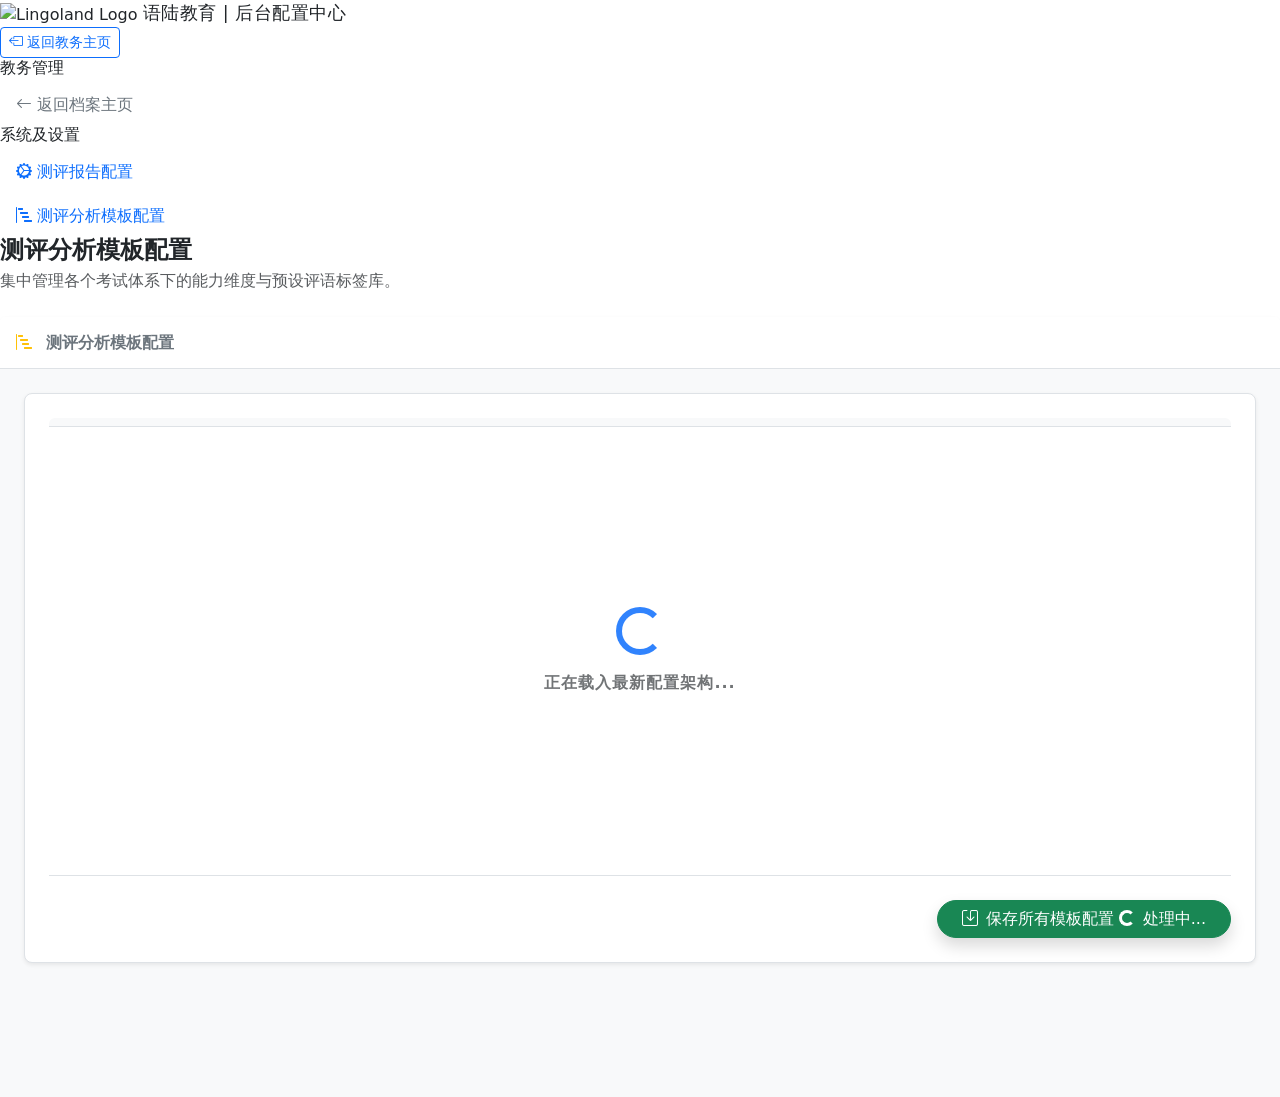
==== src/main/resources/templates/admin-analysis-templates.html @ d4a81ae8 "feat: complete V2 refactoring, modularize DocxGeneratorService, add DTOs" ====
<!DOCTYPE html>
<html xmlns:th="http://www.thymeleaf.org">
<head>
    <meta charset="UTF-8">
    <meta name="viewport" content="width=device-width, initial-scale=1.0">
    <title>系统配置 - 测评分析模板配置</title>
    <!-- Bootstrap CSS & Icons -->
    <link href="https://cdn.jsdelivr.net/npm/bootstrap@5.3.3/dist/css/bootstrap.min.css" rel="stylesheet">
    <link rel="stylesheet" href="https://cdn.jsdelivr.net/npm/bootstrap-icons@1.11.3/font/bootstrap-icons.min.css">
    <!-- Google Fonts: Inter -->
    <link href="https://fonts.googleapis.com/css2?family=Inter:wght@400;500;600;700&display=swap" rel="stylesheet">
    <!-- Custom Styles -->
    <link href="/css/style.css" rel="stylesheet">
    <style>
        .type-list-item.active { background-color: #e9ecef; border-left: 4px solid var(--primary); }
        .type-list-item:hover { background-color: #f8f9fa; cursor: pointer; }
        .field-card { border-left: 4px solid var(--purple); margin-bottom: 10px; }
        .field-card-header { display: flex; justify-content: space-between; align-items: center; }
        .matrix-textarea { font-family: monospace; font-size: 0.85rem; white-space: pre; overflow-x: auto; }
    </style>
</head>
<body>
    <div class="app-container">
        <!-- Header -->
        <header class="app-header">
            <div class="logo">
                <img src="/images/lingoland_logo.jpg" alt="Lingoland Logo">
                <span style="font-size: 1.1rem; letter-spacing: 0.5px;">语陆教育 | 后台配置中心</span>
            </div>
            <div class="header-actions">
                <a href="/" class="btn btn-outline-primary btn-sm"><i class="bi bi-box-arrow-left"></i> 返回教务主页</a>
            </div>
        </header>

        <div class="app-body">
            <!-- Sidebar -->
            <aside class="app-sidebar">
                <div class="sidebar-section">
                    <h6 class="sidebar-heading">教务管理</h6>
                    <ul class="nav flex-column sidebar-nav">
                        <li class="nav-item">
                            <a class="nav-link text-secondary" href="/"><i class="bi bi-arrow-left"></i> 返回档案主页</a>
                        </li>
                    </ul>
                </div>
                
                <div class="sidebar-section border-0">
                    <h6 class="sidebar-heading">系统及设置</h6>
                    <ul class="nav flex-column sidebar-nav">
                        <li class="nav-item">
                            <a class="nav-link" href="/admin/templates">
                                <i class="bi bi-gear-wide-connected"></i> 测评报告配置
                            </a>
                        </li>
                        <li class="nav-item mt-1">
                            <a class="nav-link active" href="/admin/analysis-templates">
                                <i class="bi bi-bar-chart-steps"></i> 测评分析模板配置
                            </a>
                        </li>
                    </ul>
                </div>
            </aside>

            <!-- Main Content -->
            <main class="app-main">
                <div class="main-header mb-4">
                     <h4 class="fw-bold mb-1">测评分析模板配置</h4>
                     <p class="text-muted">集中管理各个考试体系下的能力维度与预设评语标签库。</p>
                </div>

                                <div class="row" style="height: calc(100vh - 120px);">
                    <!-- Right: Content Panels -->
                    <div class="col-12 h-100">
                        <div class="card shadow-sm border-0 h-100 d-flex flex-column">
                            <div class="card-header bg-white d-flex justify-content-between align-items-center py-3 border-bottom">
                                <h6 class="mb-0 fw-bold text-secondary" id="currentConfigTitle"><i class="bi bi-bar-chart-steps text-warning me-2"></i> 测评分析模板配置</h6>
                            </div>
                            <div class="card-body bg-light flex-grow-1 overflow-auto p-4" id="mainContentContainer">
                                
                                <div class="text-center py-5 text-muted d-none flex-column align-items-center justify-content-center h-100" id="fieldEmptyState">
                                    <div class="p-4 rounded-circle bg-white shadow-sm mb-3">
                                        <i class="bi bi-hand-index fs-1 text-secondary"></i>
                                    </div>
                                    <h5 class="fw-bold text-dark mt-2">未选择任何配置</h5>
                                    <p class="text-muted mt-2">请在左侧点击选择需要查看或更改的配置项目。</p>
                                </div>

                                <!-- Panel: Analysis Config via Alpine.js -->
                                <div id="panel-analysis" class="config-panel d-block" x-data="analysisConfigManager()" x-init="initData()">
                                    <div class="bg-white p-4 rounded-3 shadow-sm border mb-4">
                                        <!-- Tab Headers -->
                                        <ul class="nav nav-tabs mb-4 px-2 pt-2 bg-light rounded-top" role="tablist">
                                            <template x-for="tab in tabs" :key="tab.id">
                                                <li class="nav-item" role="presentation">
                                                    <button class="nav-link fw-bold" 
                                                            :class="activeTab === tab.id ? 'active text-primary' : 'text-secondary'"
                                                            @click="activeTab = tab.id" 
                                                            type="button" role="tab">
                                                        <i class="bi me-1" :class="tab.icon"></i><span x-text="tab.name"></span>
                                                    </button>
                                                </li>
                                            </template>
                                        </ul>

                                        <!-- Tab Contents -->
                                        <div class="tab-content px-2" style="min-height: 400px; position: relative;">
                                            
                                            <!-- Loading overlay -->
                                            <div x-show="loading" class="position-absolute top-0 start-0 w-100 h-100 bg-white z-3" style="opacity: 0.85; border-radius: 8px;">
                                                <div class="d-flex flex-column justify-content-center align-items-center h-100">
                                                    <div class="spinner-border text-primary fs-4" role="status" style="width: 3rem; height: 3rem;"></div>
                                                    <span class="mt-3 fw-bold text-muted" style="letter-spacing: 1px;">正在载入最新配置架构...</span>
                                                </div>
                                            </div>

                                            <template x-for="tab in tabs" :key="tab.id">
                                                <div x-show="activeTab === tab.id" style="display: none;" x-transition.opacity.duration.300ms>
                                                    
                                                    <div class="alert alert-info py-2 small mb-3 border-0 bg-opacity-10 bg-info pb-2"><i class="bi bi-ui-checks-grid me-1 text-info fs-6"></i>配置【<span x-text="tab.name"></span>】的卷面分析维度。</div>
                                                    
                                                    <div class="mb-4">
                                                        <template x-for="(item, index) in configs[tab.id].analysis" :key="index">
                                                            <div class="card bg-white shadow-sm border mb-3 border-top-0 border-start-0 border-end-0 border-bottom border-secondary border-opacity-25 rounded-0 pb-2">
                                                                <div class="card-body py-1 px-1 position-relative">
                                                                    <button class="btn btn-sm btn-link text-danger position-absolute top-0 end-0 p-0" @click="removeAnalysisRow(tab.id, index)" title="删除此维度">
                                                                        <i class="bi bi-trash fs-5"></i>
                                                                    </button>
                                                                    <div class="row g-3 pe-4">
                                                                        <div class="col-md-3">
                                                                            <label class="form-label small fw-bold text-muted mb-1">维度名称</label>
                                                                            <input type="text" class="form-control form-control-sm bg-light" x-model="item.dimension" placeholder="如: 时间分配">
                                                                        </div>
                                                                        <div class="col-md-4">
                                                                            <label class="form-label small fw-bold text-success mb-1">✅ 达标评语</label>
                                                                            <textarea class="form-control form-control-sm" rows="2" x-model="item.positive" placeholder="预设达标评语..."></textarea>
                                                                        </div>
                                                                        <div class="col-md-5">
                                                                            <label class="form-label small fw-bold text-danger mb-1">❗ 未达标评语</label>
                                                                            <textarea class="form-control form-control-sm" rows="2" x-model="item.negative" placeholder="预设未达标评语..."></textarea>
                                                                        </div>
                                                                    </div>
                                                                </div>
                                                            </div>
                                                        </template>
                                                        <div class="mt-3">
                                                            <button class="btn btn-sm btn-outline-primary rounded-pill px-3" @click="addAnalysisRow(tab.id)">
                                                                <i class="bi bi-plus me-1"></i>添加新考评维度
                                                            </button>
                                                        </div>
                                                    </div>

                                                    <hr class="text-muted opacity-25 my-4">

                                                    <div class="alert alert-secondary py-2 small mb-3 border-0 bg-opacity-10 bg-secondary pb-2"><i class="bi bi-tags me-1 text-secondary fs-6"></i>配置【<span x-text="tab.name"></span>】的成因分析标签库。</div>
                                                    
                                                    <div class="row g-2 mb-3">
                                                        <template x-for="(c, index) in configs[tab.id].cause" :key="index">
                                                            <div class="col-md-6 col-lg-4">
                                                                <div class="input-group input-group-sm shadow-sm rounded-pill overflow-hidden">
                                                                    <span class="input-group-text bg-white text-muted border-end-0"><i class="bi bi-tag"></i></span>
                                                                    <input type="text" class="form-control border-start-0 ps-0" x-model="c.val" placeholder="填写成因标签句式...">
                                                                    <button class="btn btn-outline-danger border-start-0" @click="removeCauseRow(tab.id, index)"><i class="bi bi-x fs-5"></i></button>
                                                                </div>
                                                            </div>
                                                        </template>
                                                    </div>
                                                    <div class="mt-2 text-start">
                                                        <button class="btn btn-sm btn-outline-secondary rounded-pill px-3" @click="addCauseRow(tab.id)">
                                                            <i class="bi bi-plus me-1"></i>扩展成因标签
                                                        </button>
                                                    </div>
                                                    
                                                </div>
                                            </template>
                                        </div>

                                        <div class="text-end border-top pt-4 mt-4">
                                            <button class="btn btn-success px-4 shadow rounded-pill" @click="saveAll()" :disabled="saving">
                                                <span x-show="!saving"><i class="bi bi-save me-2"></i>保存所有模板配置</span>
                                                <span x-show="saving"><i class="spinner-border spinner-border-sm me-2"></i>处理中...</span>
                                            </button>
                                        </div>
                                    </div>
                                </div>

                                </div>
                            </div>
                        </div>
                    </div>
                </div>
            </main>
        </div>
    </div>    
    <script src="https://cdn.jsdelivr.net/npm/bootstrap@5.3.3/dist/js/bootstrap.bundle.min.js"></script>
    <script src="https://cdn.jsdelivr.net/npm/alpinejs@3.13.3/dist/cdn.min.js" defer></script>
    <script>
        // Alpine.js component definition
        function analysisConfigManager() {
            return {
                activeTab: 'reading',
                loading: true,
                saving: false,
                tabs: [
                    { id: 'reading', name: '阅读理解', icon: 'bi-book', key: 'READING' },
                    { id: 'listening', name: '听力理解', icon: 'bi-earbuds', key: 'LISTENING' },
                    { id: 'speaking', name: '口语表达', icon: 'bi-mic', key: 'SPEAKING' },
                    { id: 'writing', name: '写作表达', icon: 'bi-pencil-square', key: 'WRITING' },
                    { id: 'language_use', name: '语言运用', icon: 'bi-translate', key: 'LANGUAGE_USE' },
                    { id: 'learning_literacy', name: '学习素养', icon: 'bi-lightning-charge', key: 'LEARNING_LITERACY' }
                ],
                configs: {
                    reading: { analysis: [], cause: [] },
                    listening: { analysis: [], cause: [] },
                    speaking: { analysis: [], cause: [] },
                    writing: { analysis: [], cause: [] },
                    language_use: { analysis: [], cause: [] },
                    learning_literacy: { analysis: [], cause: [] }
                },
                
                async initData() {
                    this.loading = true;
                    // Run requests concurrently
                    const allTypes = this.tabs.map(tab => tab.key);
                    for (const tab of this.tabs) {
                        try {
                            const [aRes, cRes] = await Promise.all([
                                fetch(`/admin/api/config/GLOBAL_ANALYSIS_CONFIG_${tab.key}`).then(r => r.json()).then(_j => _j.code === 200 ? _j.data : (_j.data !== undefined ? _j.data : _j)),
                                fetch(`/admin/api/config/GLOBAL_CAUSE_ANALYSIS_${tab.key}`).then(r => r.json()).then(_j => _j.code === 200 ? _j.data : (_j.data !== undefined ? _j.data : _j))
                            ]);
                            this.configs[tab.id].analysis = this.parseJsonAsArray(aRes.value);
                            
                            // For primitive arrays, map to objects so Alpine x-model works
                            const causeArr = this.parseJsonAsArray(cRes.value);
                            this.configs[tab.id].cause = causeArr.map(s => ({val: typeof s === 'string' ? s : ''}));
                            
                        } catch(e) {
                            console.error('Failed fetching data for', tab.key, e);
                        }
                    }
                    this.loading = false;
                },

                parseJsonAsArray(val) {
                    if (!val) return [];
                    try { 
                        const parsed = JSON.parse(val); 
                        return Array.isArray(parsed) ? parsed : [];
                    } catch(e) { return []; }
                },

                addAnalysisRow(type) {
                    this.configs[type].analysis.push({ dimension: '', positive: '', negative: '' });
                },
                removeAnalysisRow(type, index) {
                    this.configs[type].analysis.splice(index, 1);
                },
                addCauseRow(type) {
                    this.configs[type].cause.push({val: ''});
                },
                removeCauseRow(type, index) {
                    this.configs[type].cause.splice(index, 1);
                },

                async saveAll() {
                    this.saving = true;
                    const promises = [];
                    for (const tab of this.tabs) {
                        try {
                            // Serialize state back to pure JSON strings. Filter empty/blank dimensions.
                            const cleanAnalysis = this.configs[tab.id].analysis.filter(a => a.dimension.trim() !== '');
                            const cleanCause = this.configs[tab.id].cause.map(c => c.val.trim()).filter(v => v !== '');
                            
                            promises.push(fetch(`/admin/api/config/GLOBAL_ANALYSIS_CONFIG_${tab.key}`, {
                                method: 'PUT', headers: {'Content-Type': 'application/json'},
                                body: JSON.stringify({configValue: JSON.stringify(cleanAnalysis)})
                            }));
                            promises.push(fetch(`/admin/api/config/GLOBAL_CAUSE_ANALYSIS_${tab.key}`, {
                                method: 'PUT', headers: {'Content-Type': 'application/json'},
                                body: JSON.stringify({configValue: JSON.stringify(cleanCause)})
                            }));
                        } catch(e) {
                            console.error('Error stringifying state', tab.id, e);
                        }
                    }
                    
                    try {
                        const results = await Promise.all(promises);
                        if (results.every(r => r.ok)) alert('✅ 模板配置保存成功！所有的改动已转化为规范JSON并存入系统，前端测评工作台将即刻生效。');
                        else alert('❌ 保存部分失败，请重试！');
                    } catch(e) {
                        console.error('网络异常:', e);
                        alert('保存遇到网络异常');
                    }
                    this.saving = false;
                }
            }
        }
    </script>
</body>
</html>
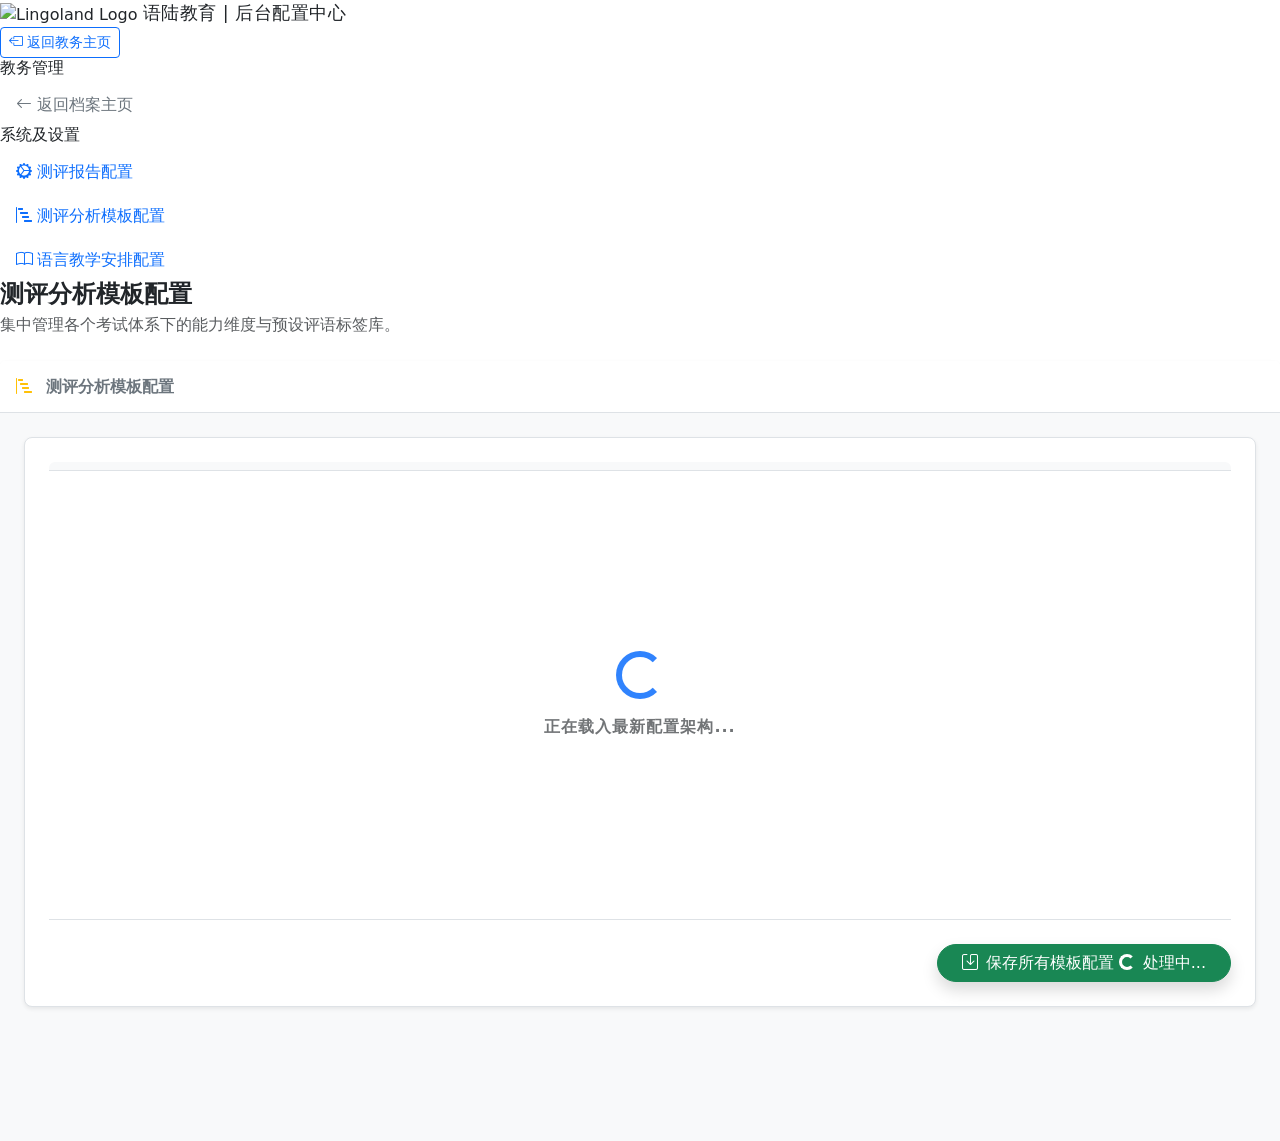
==== commit aef2ecb5: "fix(TeachingPlan): add default constructor to entity for hibernate and implement textbook filtering " ====
--- a/src/main/resources/templates/admin-analysis-templates.html
+++ b/src/main/resources/templates/admin-analysis-templates.html
@@ -55,6 +55,11 @@
                         <li class="nav-item mt-1">
                             <a class="nav-link active" href="/admin/analysis-templates">
                                 <i class="bi bi-bar-chart-steps"></i> 测评分析模板配置
+                            </a>
+                        </li>
+                        <li class="nav-item mt-1">
+                            <a class="nav-link" href="/admin/teaching-plan">
+                                <i class="bi bi-book"></i> 语言教学安排配置
                             </a>
                         </li>
                     </ul>
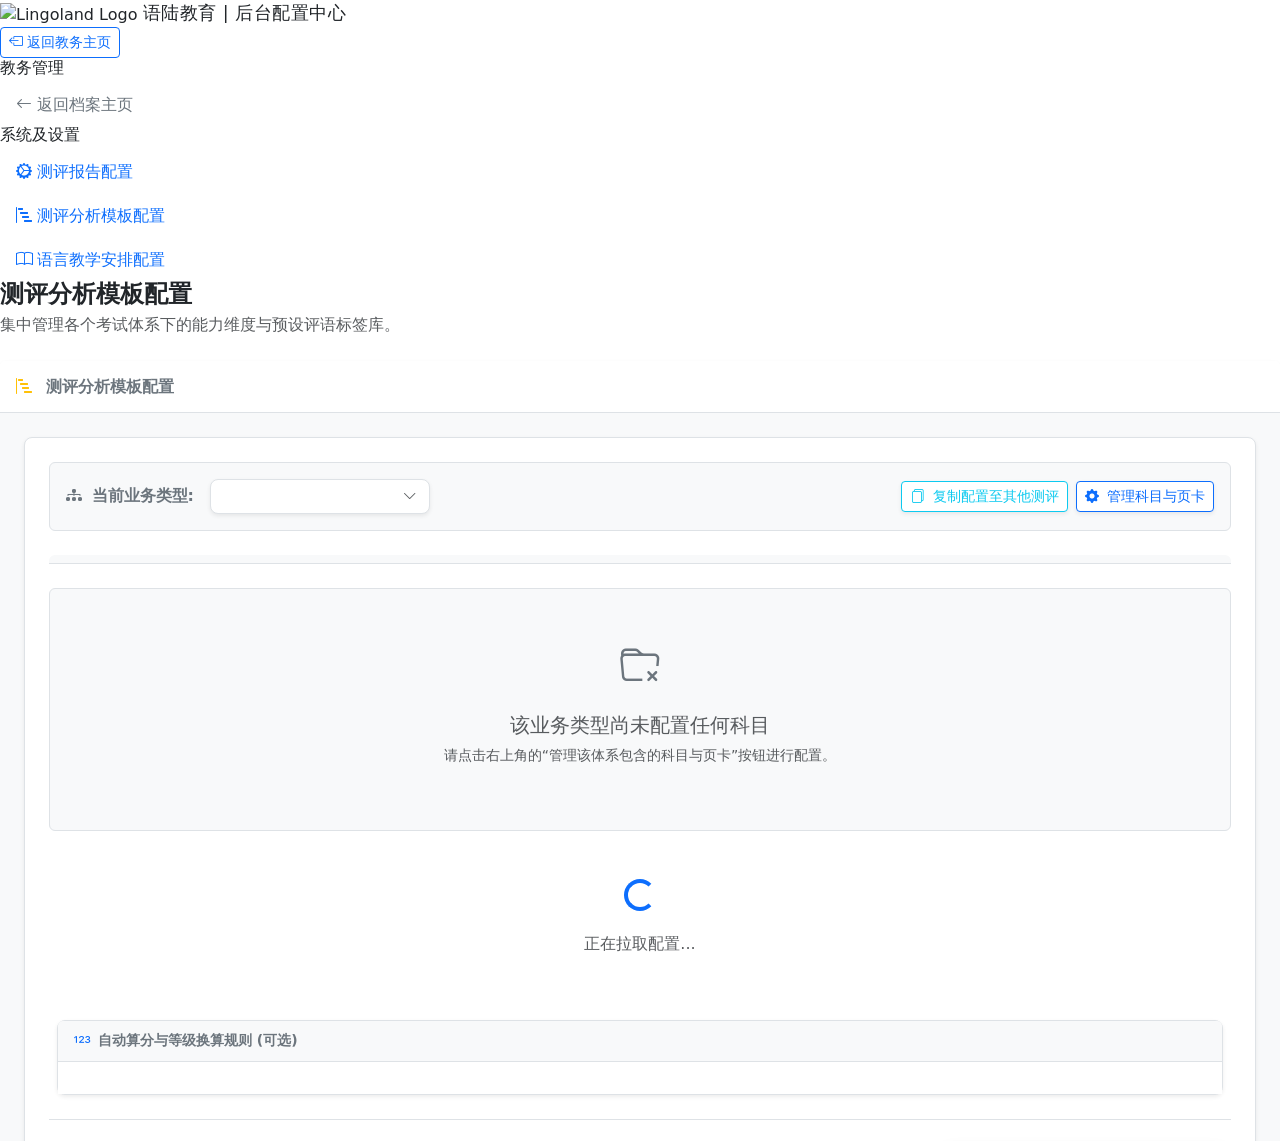
==== commit 59ee6c23: "feat(config): auto-generate system ID and hide from UI; refactor(docx): omit unscored subjects; test" ====
--- a/src/main/resources/templates/admin-analysis-templates.html
+++ b/src/main/resources/templates/admin-analysis-templates.html
@@ -9,10 +9,12 @@
     <link rel="stylesheet" href="https://cdn.jsdelivr.net/npm/bootstrap-icons@1.11.3/font/bootstrap-icons.min.css">
     <!-- Google Fonts: Inter -->
     <link href="https://fonts.googleapis.com/css2?family=Inter:wght@400;500;600;700&display=swap" rel="stylesheet">
+    <!-- SweetAlert2 -->
+    <script src="https://cdn.jsdelivr.net/npm/sweetalert2@11"></script>
     <!-- Custom Styles -->
     <link href="/css/style.css" rel="stylesheet">
     <style>
-        .type-list-item.active { background-color: #e9ecef; border-left: 4px solid var(--primary); }
+        .type-list-item.active { background-color: #e9ecef; border-left: 4px solid var(--primary); color: var(--bs-body-color) !important; }
         .type-list-item:hover { background-color: #f8f9fa; cursor: pointer; }
         .field-card { border-left: 4px solid var(--purple); margin-bottom: 10px; }
         .field-card-header { display: flex; justify-content: space-between; align-items: center; }
@@ -93,8 +95,42 @@
                                 <!-- Panel: Analysis Config via Alpine.js -->
                                 <div id="panel-analysis" class="config-panel d-block" x-data="analysisConfigManager()" x-init="initData()">
                                     <div class="bg-white p-4 rounded-3 shadow-sm border mb-4">
+                                        <!-- Assessment Type Selector Header -->
+                                        <div class="d-flex align-items-center mb-4 bg-light p-3 rounded border">
+                                            <label class="fw-bold me-3 text-secondary"><i class="bi bi-diagram-3-fill me-1"></i> 当前业务类型:</label>
+                                            <div class="position-relative" @click.away="dropdownOpen = false">
+                                                <button type="button" @click="dropdownOpen = !dropdownOpen" class="btn btn-white bg-white border shadow-sm fw-bold d-flex align-items-center justify-content-between text-dark" style="min-width: 220px; border-radius: 8px;">
+                                                    <span x-text="activeAssessmentType ? assessmentTypes.find(t => t.id === activeAssessmentType)?.name : '请选择业务类型...'"></span>
+                                                    <i class="bi bi-chevron-down ms-3 text-muted small"></i>
+                                                </button>
+                                                <ul class="dropdown-menu shadow w-100 mt-1 border-0" 
+                                                    :class="{'d-block': dropdownOpen}"
+                                                    style="position: absolute; z-index: 1000; border-radius: 8px; overflow: hidden;" 
+                                                    x-show="dropdownOpen" x-transition.opacity.duration.200ms>
+                                                    <template x-for="type in assessmentTypes" :key="type.id">
+                                                        <li>
+                                                            <a class="dropdown-item py-2 px-3 fw-medium d-flex align-items-center" href="javascript:void(0)" 
+                                                               @click="activeAssessmentType = type.id; dropdownOpen = false; switchAssessmentType();"
+                                                               :class="{'bg-primary bg-opacity-10 text-primary': activeAssessmentType === type.id}">
+                                                                <i class="bi bi-check2 me-2" :style="{ visibility: activeAssessmentType === type.id ? 'visible' : 'hidden' }"></i>
+                                                                <span x-text="type.name"></span>
+                                                            </a>
+                                                        </li>
+                                                    </template>
+                                                </ul>
+                                            </div>
+                                            <div class="ms-auto d-flex gap-2">
+                                                <button class="btn btn-sm btn-outline-info bg-white shadow-sm" @click="openCopyModal()" x-show="activeAssessmentType && tabs.length > 0">
+                                                    <i class="bi bi-files me-1"></i> 复制配置至其他测评
+                                                </button>
+                                                <button class="btn btn-sm btn-outline-primary bg-white shadow-sm" @click="openSubjectManager()" x-show="activeAssessmentType">
+                                                    <i class="bi bi-gear-fill me-1"></i> 管理科目与页卡
+                                                </button>
+                                            </div>
+                                        </div>
+
                                         <!-- Tab Headers -->
-                                        <ul class="nav nav-tabs mb-4 px-2 pt-2 bg-light rounded-top" role="tablist">
+                                        <ul class="nav nav-tabs mb-4 px-2 pt-2 bg-light rounded-top" role="tablist" x-show="tabs.length > 0">
                                             <template x-for="tab in tabs" :key="tab.id">
                                                 <li class="nav-item" role="presentation">
                                                     <button class="nav-link fw-bold" 
@@ -106,15 +142,77 @@
                                                 </li>
                                             </template>
                                         </ul>
+                                        
+                                        <!-- Empty State for Tabs -->
+                                        <div x-show="tabs.length === 0 && !loading" class="text-center p-5 text-muted border rounded bg-light">
+                                            <i class="bi bi-folder-x fs-1 text-secondary mb-3 d-block"></i>
+                                            <h5>该业务类型尚未配置任何科目</h5>
+                                            <p class="small">请点击右上角的“管理该体系包含的科目与页卡”按钮进行配置。</p>
+                                        </div>
+
+                                        <!-- Loading Spinner -->
+                                        <div x-show="loading" class="text-center p-5 text-muted">
+                                            <div class="spinner-border text-primary mb-3" role="status"></div>
+                                            <p>正在拉取配置...</p>
+                                        </div>
 
                                         <!-- Tab Contents -->
-                                        <div class="tab-content px-2" style="min-height: 400px; position: relative;">
-                                            
-                                            <!-- Loading overlay -->
-                                            <div x-show="loading" class="position-absolute top-0 start-0 w-100 h-100 bg-white z-3" style="opacity: 0.85; border-radius: 8px;">
-                                                <div class="d-flex flex-column justify-content-center align-items-center h-100">
-                                                    <div class="spinner-border text-primary fs-4" role="status" style="width: 3rem; height: 3rem;"></div>
-                                                    <span class="mt-3 fw-bold text-muted" style="letter-spacing: 1px;">正在载入最新配置架构...</span>
+                                        <div class="tab-content px-2" id="analysisTabContent" x-show="tabs.length > 0 && !loading" style="position: relative;">
+
+                                            <!-- Score Calculation Rule Configuration Box -->
+                                            <div class="card border mb-4 shadow-sm" style="border-radius: 0.5rem;" x-show="activeTab">
+                                                <div class="card-header bg-light py-2 border-bottom d-flex align-items-center">
+                                                    <i class="bi bi-123 me-2 text-primary"></i><span class="fw-bold small text-secondary">自动算分与等级换算规则 (可选)</span>
+                                                </div>
+                                                <div class="card-body p-3 bg-white">
+                                                    <template x-if="activeTab && configs[activeTab] && configs[activeTab].scoreRule">
+                                                        <div class="row g-3">
+                                                            <div class="col-md-5">
+                                                                <div class="input-group input-group-sm mb-2">
+                                                                    <span class="input-group-text bg-light text-secondary">结算模式</span>
+                                                                    <select class="form-select" x-model="configs[activeTab].scoreRule.calcType">
+                                                                        <option value="RATE">按正确率(%)换算等级</option>
+                                                                        <option value="SCORE">按纯卷面分数值换算等级</option>
+                                                                    </select>
+                                                                </div>
+                                                                <div class="input-group input-group-sm">
+                                                                    <span class="input-group-text bg-light text-secondary">默认满分/题数</span>
+                                                                    <input type="number" class="form-control" x-model.number="configs[activeTab].scoreRule.total" placeholder="选填，如30题">
+                                                                </div>
+                                                                <div class="mt-3 small text-muted">
+                                                                    <p class="mb-1"><i class="bi bi-info-circle me-1"></i>如果填写则在工作台默认代入。</p>
+                                                                    <p class="mb-0"><i class="bi bi-info-circle me-1"></i>按从小到大依次遍历触发条件。</p>
+                                                                </div>
+                                                            </div>
+                                                            <!-- Dynamic thresholds list -->
+                                                            <div class="col-md-7 border-start pl-4">
+                                                                <h6 class="fs-6 fw-bold mb-3 d-flex align-items-center">
+                                                                    梯度规则
+                                                                    <button class="btn btn-sm btn-outline-primary ms-auto" style="padding: 0.1rem 0.5rem;" @click="configs[activeTab].scoreRule.rules.push({max: 0, level: ''})">
+                                                                        <i class="bi bi-plus-lg"></i> 增添一档
+                                                                    </button>
+                                                                </h6>
+                                                                <div class="list-group">
+                                                                    <template x-for="(rule, idx) in configs[activeTab].scoreRule.rules" :key="idx">
+                                                                        <div class="list-group-item px-2 py-1 border-0 mb-1 rounded bg-light" style="display: flex; gap: 8px; align-items: center;">
+                                                                            <span class="text-muted small text-nowrap">若是 </span>
+                                                                            <div class="input-group input-group-sm" style="min-width: 140px; max-width: 180px;">
+                                                                                <span class="input-group-text">≤</span>
+                                                                                <input type="number" class="form-control px-2 text-center" x-model="rule.max" placeholder="分数/率">
+                                                                                <span class="input-group-text" x-text="configs[activeTab].scoreRule.calcType === 'RATE' ? '%' : '分'"></span>
+                                                                            </div>
+                                                                            <span class="text-muted small text-nowrap">➡️ 则为</span>
+                                                                            <input type="text" class="form-control form-control-sm" style="max-width: 180px;" x-model="rule.level" placeholder="结论等级">
+                                                                            <button class="btn btn-sm text-danger border-0 ms-auto" @click="configs[activeTab].scoreRule.rules.splice(idx, 1)"><i class="bi bi-trash"></i></button>
+                                                                        </div>
+                                                                    </template>
+                                                                    <template x-if="configs[activeTab].scoreRule.rules.length === 0">
+                                                                        <div class="text-center text-muted small py-2">无可配置项。若不配置，仍支持直接手动填原分</div>
+                                                                    </template>
+                                                                </div>
+                                                            </div>
+                                                        </div>
+                                                    </template>
                                                 </div>
                                             </div>
 
@@ -147,10 +245,14 @@
                                                                 </div>
                                                             </div>
                                                         </template>
-                                                        <div class="mt-3">
+                                                        <div class="mt-3 d-flex align-items-center gap-2">
                                                             <button class="btn btn-sm btn-outline-primary rounded-pill px-3" @click="addAnalysisRow(tab.id)">
                                                                 <i class="bi bi-plus me-1"></i>添加新考评维度
                                                             </button>
+                                                            <button class="btn btn-sm btn-outline-success rounded-pill px-3" @click="document.getElementById('fileInput_'+tab.id).click()">
+                                                                <i class="bi bi-file-earmark-excel me-1"></i>Excel 全量导入
+                                                            </button>
+                                                            <input type="file" :id="'fileInput_'+tab.id" class="d-none" accept=".xlsx, .xls" @change="uploadExcel($event, tab.id)">
                                                         </div>
                                                     </div>
 
@@ -193,6 +295,89 @@
                         </div>
                     </div>
                 </div>
+
+                <!-- Copy Configuration Modal -->
+                <div class="modal fade" id="copyManagerModal" tabindex="-1" aria-hidden="true" x-data>
+                    <div class="modal-dialog modal-dialog-centered">
+                        <div class="modal-content">
+                            <div class="modal-header border-0 pb-0">
+                                <h5 class="modal-title fw-bold">复制配置至其他测评类型</h5>
+                                <button type="button" class="btn-close" data-bs-dismiss="modal" aria-label="Close"></button>
+                            </div>
+                            <div class="modal-body">
+                                <div class="alert alert-info py-2 small border-0 bg-opacity-10 bg-info">
+                                    <i class="bi bi-info-circle-fill text-info me-1"></i>
+                                    这将会把当前 <strong x-text="document.querySelector('#panel-analysis')._x_dataStack[0].activeAssessmentType"></strong> 的全部科目、维度和成因分析标签，<strong>覆盖</strong>保存到下方选中的目标业务类型中。
+                                </div>
+                                <h6 class="fw-bold mb-3 fs-6">选择目标类型：</h6>
+                                <div class="row g-2">
+                                    <template x-for="type in document.querySelector('#panel-analysis')._x_dataStack[0].assessmentTypes.filter(t => t.id !== document.querySelector('#panel-analysis')._x_dataStack[0].activeAssessmentType)" :key="type.id">
+                                        <div class="col-6">
+                                            <div class="form-check border rounded px-3 py-2 ms-0 d-flex align-items-center"
+                                                 :class="document.querySelector('#panel-analysis')._x_dataStack[0].selectedCopyTargets.includes(type.id) ? 'border-info bg-info bg-opacity-10' : ''">
+                                                <input class="form-check-input ms-0 me-2" type="checkbox" :value="type.id" :id="'target_' + type.id"
+                                                    x-model="document.querySelector('#panel-analysis')._x_dataStack[0].selectedCopyTargets">
+                                                <label class="form-check-label flex-grow-1" :for="'target_' + type.id" style="cursor: pointer;" x-text="type.name"></label>
+                                            </div>
+                                        </div>
+                                    </template>
+                                </div>
+                            </div>
+                            <div class="modal-footer border-0 pt-0">
+                                <button type="button" class="btn btn-light" data-bs-dismiss="modal">取消</button>
+                                <button type="button" class="btn btn-info text-white shadow-sm" @click="document.querySelector('#panel-analysis')._x_dataStack[0].copyToSelectedTypes()" 
+                                        :disabled="document.querySelector('#panel-analysis')._x_dataStack[0].copying">
+                                    <span x-show="!document.querySelector('#panel-analysis')._x_dataStack[0].copying"><i class="bi bi-files me-1"></i> 确认覆盖</span>
+                                    <span x-show="document.querySelector('#panel-analysis')._x_dataStack[0].copying"><i class="spinner-border spinner-border-sm me-2"></i> 处理中...</span>
+                                </button>
+                            </div>
+                        </div>
+                    </div>
+                </div>
+
+
+                <!-- Subject Management Modal -->
+                <div class="modal fade" id="subjectManagerModal" tabindex="-1" aria-hidden="true" x-data>
+                    <div class="modal-dialog modal-dialog-centered">
+                        <div class="modal-content">
+                            <div class="modal-header border-0 pb-0">
+                                <h5 class="modal-title fw-bold">管理业务体系 [ <span class="text-primary" x-text="document.querySelector('#panel-analysis')._x_dataStack[0].activeAssessmentType"></span> ] 包含的科目</h5>
+                                <button type="button" class="btn-close" data-bs-dismiss="modal" aria-label="Close"></button>
+                            </div>
+                            <div class="modal-body">
+                                <div class="alert alert-warning py-2 mb-3 small border-0 bg-opacity-10 bg-warning">
+                                    <i class="bi bi-exclamation-triangle-fill text-warning me-1"></i>
+                                    增删科目仅影响当前所选体系。删除科目不会删除历史数据，但会使其无法在界面上配置。
+                                </div>
+                                <ul class="list-group list-group-flush mb-3 border rounded">
+                                    <template x-for="(st, index) in document.querySelector('#panel-analysis')._x_dataStack[0].editingTabs" :key="index">
+                                        <li class="list-group-item d-flex justify-content-between align-items-center">
+                                            <div>
+                                                <i class="bi text-primary me-2" :class="st.icon"></i>
+                                                <span class="fw-bold" x-text="st.name"></span>
+                                                <span class="badge bg-light text-secondary ms-2 font-monospace" x-text="st.key"></span>
+                                            </div>
+                                            <button class="btn btn-sm btn-outline-danger border-0" @click="document.querySelector('#panel-analysis')._x_dataStack[0].removeSubject(index)">
+                                                <i class="bi bi-trash"></i>
+                                            </button>
+                                        </li>
+                                    </template>
+                                    <template x-if="document.querySelector('#panel-analysis')._x_dataStack[0].editingTabs.length === 0">
+                                        <li class="list-group-item text-muted text-center py-3">无科目</li>
+                                    </template>
+                                </ul>
+                                <button class="btn btn-sm btn-outline-primary w-100 border-dashed" @click="document.querySelector('#panel-analysis')._x_dataStack[0].addSubject()">
+                                    <i class="bi bi-plus"></i> 开通新页面科目
+                                </button>
+                            </div>
+                            <div class="modal-footer border-0 pt-0">
+                                <button type="button" class="btn btn-light" data-bs-dismiss="modal">取消</button>
+                                <button type="button" class="btn btn-primary px-4" @click="document.querySelector('#panel-analysis')._x_dataStack[0].saveSubjects()">保存并刷新</button>
+                            </div>
+                        </div>
+                    </div>
+                </div>
+
             </main>
         </div>
     </div>    
@@ -202,47 +387,213 @@
         // Alpine.js component definition
         function analysisConfigManager() {
             return {
-                activeTab: 'reading',
+                assessmentTypes: [],
+                activeAssessmentType: '',
+                activeTab: '',
+                dropdownOpen: false,
                 loading: true,
                 saving: false,
-                tabs: [
-                    { id: 'reading', name: '阅读理解', icon: 'bi-book', key: 'READING' },
-                    { id: 'listening', name: '听力理解', icon: 'bi-earbuds', key: 'LISTENING' },
-                    { id: 'speaking', name: '口语表达', icon: 'bi-mic', key: 'SPEAKING' },
-                    { id: 'writing', name: '写作表达', icon: 'bi-pencil-square', key: 'WRITING' },
-                    { id: 'language_use', name: '语言运用', icon: 'bi-translate', key: 'LANGUAGE_USE' },
-                    { id: 'learning_literacy', name: '学习素养', icon: 'bi-lightning-charge', key: 'LEARNING_LITERACY' }
-                ],
-                configs: {
-                    reading: { analysis: [], cause: [] },
-                    listening: { analysis: [], cause: [] },
-                    speaking: { analysis: [], cause: [] },
-                    writing: { analysis: [], cause: [] },
-                    language_use: { analysis: [], cause: [] },
-                    learning_literacy: { analysis: [], cause: [] }
-                },
+                tabs: [],
+                configs: {},
+                editingTabs: [],
+                selectedCopyTargets: [],
+                copying: false,
                 
                 async initData() {
                     this.loading = true;
-                    // Run requests concurrently
-                    const allTypes = this.tabs.map(tab => tab.key);
+                    try {
+                        const res = await fetch('/admin/api/config/GLOBAL_ASSESSMENT_DESCRIPTIONS').then(r => r.json());
+                        if (res.code === 200 && res.data && res.data.value) {
+                            this.assessmentTypes = JSON.parse(res.data.value);
+                            // Filter valid IDs
+                            this.assessmentTypes = this.assessmentTypes.filter(t => t.id);
+                        }
+                    } catch(e) { console.error(e); }
+
+                    if (this.assessmentTypes.length > 0) {
+                        this.activeAssessmentType = this.assessmentTypes[0].id;
+                        await this.switchAssessmentType();
+                    } else {
+                        this.loading = false;
+                        Swal.fire({ icon: 'warning', title: '尚未配置测评体系', text: '请先在【测评类型配置】菜单中添加并设置具有唯一 ID 的测评体系再回到本页！' });
+                    }
+                },
+
+                async switchAssessmentType() {
+                    this.loading = true;
+                    this.tabs = [];
+                    this.configs = {};
+                    this.activeTab = '';
+                    
+                    try {
+                        const typeId = this.activeAssessmentType.toUpperCase();
+                        const subjRes = await fetch(`/admin/api/config/GLOBAL_SUBJECTS_${typeId}`).then(r => r.json());
+                        if (subjRes.code === 200 && subjRes.data && subjRes.data.value) {
+                            this.tabs = JSON.parse(subjRes.data.value);
+                        } else {
+                            // No subjects configured for this type yet
+                            this.tabs = [];
+                        }
+                    } catch(e) { console.error('Error fetching subjects', e); }
+
+                    this.tabs.forEach(tab => {
+                        this.configs[tab.id] = { analysis: [], cause: [], scoreRule: { total: 0, calcType: 'RATE', rules: [] } };
+                    });
+                    
+                    if (this.tabs.length > 0) {
+                        this.activeTab = this.tabs[0].id;
+                    }
+
+                    const typeId = this.activeAssessmentType.toUpperCase();
                     for (const tab of this.tabs) {
                         try {
-                            const [aRes, cRes] = await Promise.all([
-                                fetch(`/admin/api/config/GLOBAL_ANALYSIS_CONFIG_${tab.key}`).then(r => r.json()).then(_j => _j.code === 200 ? _j.data : (_j.data !== undefined ? _j.data : _j)),
-                                fetch(`/admin/api/config/GLOBAL_CAUSE_ANALYSIS_${tab.key}`).then(r => r.json()).then(_j => _j.code === 200 ? _j.data : (_j.data !== undefined ? _j.data : _j))
+                            const [aRes, cRes, sRes] = await Promise.all([
+                                fetch(`/admin/api/config/GLOBAL_ANALYSIS_CONFIG_${typeId}_${tab.key}`).then(r => r.json()).then(_j => _j.code === 200 ? _j.data : (_j.data !== undefined ? _j.data : _j)),
+                                fetch(`/admin/api/config/GLOBAL_CAUSE_ANALYSIS_${typeId}_${tab.key}`).then(r => r.json()).then(_j => _j.code === 200 ? _j.data : (_j.data !== undefined ? _j.data : _j)),
+                                fetch(`/admin/api/config/GLOBAL_SCORE_RULE_${typeId}_${tab.key}`).then(r => r.json()).then(_j => _j.code === 200 ? _j.data : (_j.data !== undefined ? _j.data : null))
                             ]);
-                            this.configs[tab.id].analysis = this.parseJsonAsArray(aRes.value);
+                            this.configs[tab.id].analysis = this.parseJsonAsArray(aRes ? aRes.value : null);
                             
-                            // For primitive arrays, map to objects so Alpine x-model works
-                            const causeArr = this.parseJsonAsArray(cRes.value);
+                            const causeArr = this.parseJsonAsArray(cRes ? cRes.value : null);
                             this.configs[tab.id].cause = causeArr.map(s => ({val: typeof s === 'string' ? s : ''}));
                             
+                            if (sRes && sRes.value) {
+                                try {
+                                    this.configs[tab.id].scoreRule = JSON.parse(sRes.value);
+                                } catch (e) {
+                                    this.configs[tab.id].scoreRule = { total: 0, calcType: 'RATE', rules: [] };
+                                }
+                            } else {
+                                this.configs[tab.id].scoreRule = { total: 0, calcType: 'RATE', rules: [] };
+                            }
                         } catch(e) {
                             console.error('Failed fetching data for', tab.key, e);
                         }
                     }
                     this.loading = false;
+                },
+
+                openCopyModal() {
+                    this.selectedCopyTargets = [];
+                    new bootstrap.Modal(document.getElementById('copyManagerModal')).show();
+                },
+
+                async copyToSelectedTypes() {
+                    if (this.selectedCopyTargets.length === 0) {
+                        Swal.fire({icon: 'warning', title: '未选择目标', text: '请至少选择一个目标测评类型！'});
+                        return;
+                    }
+                    this.copying = true;
+                    try {
+                        const promises = [];
+                        for (const targetType of this.selectedCopyTargets) {
+                            const targetId = targetType.toUpperCase();
+                            // Copy subjects
+                            promises.push(fetch(`/admin/api/config/GLOBAL_SUBJECTS_${targetId}`, {
+                                method: 'POST', headers: {'Content-Type': 'application/json'},
+                                body: JSON.stringify({value: JSON.stringify(this.tabs)})
+                            }).then(r => r.json()));
+                            
+                            // Copy dimensions and causes
+                            for (const tab of this.tabs) {
+                                const cleanAnalysis = this.configs[tab.id].analysis.filter(a => a.dimension.trim() !== '');
+                                const cleanCause = this.configs[tab.id].cause.map(c => c.val.trim()).filter(v => v !== '');
+                                
+                                promises.push(fetch(`/admin/api/config/GLOBAL_ANALYSIS_CONFIG_${targetId}_${tab.key}`, {
+                                    method: 'POST', headers: {'Content-Type': 'application/json'},
+                                    body: JSON.stringify({value: JSON.stringify(cleanAnalysis)})
+                                }).then(r => r.json()));
+                                promises.push(fetch(`/admin/api/config/GLOBAL_CAUSE_ANALYSIS_${targetId}_${tab.key}`, {
+                                    method: 'POST', headers: {'Content-Type': 'application/json'},
+                                    body: JSON.stringify({value: JSON.stringify(cleanCause)})
+                                }).then(r => r.json()));
+                                
+                                promises.push(fetch(`/admin/api/config/GLOBAL_SCORE_RULE_${targetId}_${tab.key}`, {
+                                    method: 'POST', headers: {'Content-Type': 'application/json'},
+                                    body: JSON.stringify({value: JSON.stringify(this.configs[tab.id].scoreRule)})
+                                }).then(r => r.json()));
+                            }
+                        }
+                        const results = await Promise.all(promises);
+                        const hasError = results.some(r => r.code !== 200);
+                        if (!hasError) {
+                            Swal.fire({ icon: 'success', title: '复制成功', text: '已将当前配置无缝覆盖到所选的测评分类。' });
+                            bootstrap.Modal.getInstance(document.getElementById('copyManagerModal')).hide();
+                            this.selectedCopyTargets = [];
+                        } else {
+                            Swal.fire({ icon: 'error', title: '部分保存失败', text: '部分配置上传失败，请刷新查看。' });
+                        }
+                    } catch (e) {
+                        Swal.fire({ icon: 'error', title: '复制异常', text: '网络异常，复制中止。' });
+                    } finally {
+                        this.copying = false;
+                    }
+                },
+
+                openSubjectManager() {
+                    this.editingTabs = JSON.parse(JSON.stringify(this.tabs));
+                    new bootstrap.Modal(document.getElementById('subjectManagerModal')).show();
+                },
+                async addSubject() {
+                    const { value: zhName } = await Swal.fire({
+                        title: '新增考评科目',
+                        input: 'text',
+                        inputLabel: '请输入新科目名称（如：自然拼读）：',
+                        inputPlaceholder: '例如：自然拼读',
+                        showCancelButton: true,
+                        confirmButtonText: '确定添加',
+                        cancelButtonText: '取消',
+                        inputValidator: (value) => {
+                            if (!value || value.trim() === '') {
+                                return '科目名称不能为空！'
+                            }
+                        }
+                    });
+                    
+                    if (zhName) {
+                        const idName = 'subj_' + Math.random().toString(36).substring(2, 8).toLowerCase();
+                        
+                        this.editingTabs.push({
+                            id: idName,
+                            name: zhName.trim(),
+                            icon: 'bi-bookmark-star',
+                            key: idName.toUpperCase()
+                        });
+                    }
+                },
+                removeSubject(index) {
+                    Swal.fire({
+                        title: '确认移除该科目吗？',
+                        text: `移除科目 [${this.editingTabs[index].name}] 会影响后续报表生成选项，确定移除吗？`,
+                        icon: 'warning',
+                        showCancelButton: true,
+                        confirmButtonText: '确定移除',
+                        cancelButtonText: '取消',
+                        confirmButtonColor: '#d33'
+                    }).then((result) => {
+                        if (result.isConfirmed) {
+                            this.editingTabs.splice(index, 1);
+                        }
+                    });
+                },
+                async saveSubjects() {
+                    try {
+                        const payload = JSON.stringify(this.editingTabs);
+                        const typeId = this.activeAssessmentType.toUpperCase();
+                        const res = await fetch(`/admin/api/config/GLOBAL_SUBJECTS_${typeId}`, {
+                            method: 'POST',
+                            headers: { 'Content-Type': 'application/json' },
+                            body: JSON.stringify({ value: payload })
+                        });
+                        const j = await res.json();
+                        if (j.code === 200) {
+                            Swal.fire({ icon: 'success', title: '保存成功', text: '科目配置已生效，重新加载中...', timer: 1500, showConfirmButton: false });
+                            bootstrap.Modal.getInstance(document.getElementById('subjectManagerModal')).hide();
+                            await this.switchAssessmentType();
+                        } else {
+                            Swal.fire({ icon: 'error', title: '保存失败', text: j.message });
+                        }
+                    } catch(e) { Swal.fire({ icon: 'error', title: '异常错误', text: '保存配置时出现异常，请重试！' }); }
                 },
 
                 parseJsonAsArray(val) {
@@ -266,23 +617,56 @@
                     this.configs[type].cause.splice(index, 1);
                 },
 
+                async uploadExcel(event, type) {
+                    const file = event.target.files[0];
+                    if (!file) return;
+                    
+                    const formData = new FormData();
+                    formData.append("file", file);
+                    
+                    try {
+                        const res = await fetch('/admin/api/analysis-templates/import-excel', {
+                            method: 'POST',
+                            body: formData
+                        }).then(r => r.json());
+                        
+                        if (res.code === 200) {
+                            if (res.data.length === 0) {
+                                Swal.fire({ icon: 'warning', title: '未识别到数据', text: '未能从 Excel 中识别到有效的维度信息，请检查文件格式。' });
+                            } else {
+                                this.configs[type].analysis = res.data;
+                                Swal.fire({ icon: 'success', title: `导入成功`, text: `已导入并替换为 ${res.data.length} 个维度指标，请记得点击底部的“保存所有模板配置”使其生效。` });
+                            }
+                        } else {
+                            Swal.fire({ icon: 'error', title: '解析失败', text: res.message });
+                        }
+                    } catch (e) {
+                        Swal.fire({ icon: 'error', title: '网络错误', text: '上传文件时出现网络错误，请重试。' });
+                    }
+                    event.target.value = ''; // Reset file input
+                },
+
                 async saveAll() {
                     this.saving = true;
                     const promises = [];
+                    const typeId = this.activeAssessmentType.toUpperCase();
                     for (const tab of this.tabs) {
                         try {
-                            // Serialize state back to pure JSON strings. Filter empty/blank dimensions.
                             const cleanAnalysis = this.configs[tab.id].analysis.filter(a => a.dimension.trim() !== '');
                             const cleanCause = this.configs[tab.id].cause.map(c => c.val.trim()).filter(v => v !== '');
                             
-                            promises.push(fetch(`/admin/api/config/GLOBAL_ANALYSIS_CONFIG_${tab.key}`, {
-                                method: 'PUT', headers: {'Content-Type': 'application/json'},
-                                body: JSON.stringify({configValue: JSON.stringify(cleanAnalysis)})
-                            }));
-                            promises.push(fetch(`/admin/api/config/GLOBAL_CAUSE_ANALYSIS_${tab.key}`, {
-                                method: 'PUT', headers: {'Content-Type': 'application/json'},
-                                body: JSON.stringify({configValue: JSON.stringify(cleanCause)})
-                            }));
+                            promises.push(fetch(`/admin/api/config/GLOBAL_ANALYSIS_CONFIG_${typeId}_${tab.key}`, {
+                                method: 'POST', headers: {'Content-Type': 'application/json'},
+                                body: JSON.stringify({value: JSON.stringify(cleanAnalysis)})
+                            }).then(r => r.json()));
+                            promises.push(fetch(`/admin/api/config/GLOBAL_CAUSE_ANALYSIS_${typeId}_${tab.key}`, {
+                                method: 'POST', headers: {'Content-Type': 'application/json'},
+                                body: JSON.stringify({value: JSON.stringify(cleanCause)})
+                            }).then(r => r.json()));
+                            promises.push(fetch(`/admin/api/config/GLOBAL_SCORE_RULE_${typeId}_${tab.key}`, {
+                                method: 'POST', headers: {'Content-Type': 'application/json'},
+                                body: JSON.stringify({value: JSON.stringify(this.configs[tab.id].scoreRule)})
+                            }).then(r => r.json()));
                         } catch(e) {
                             console.error('Error stringifying state', tab.id, e);
                         }
@@ -290,11 +674,15 @@
                     
                     try {
                         const results = await Promise.all(promises);
-                        if (results.every(r => r.ok)) alert('✅ 模板配置保存成功！所有的改动已转化为规范JSON并存入系统，前端测评工作台将即刻生效。');
-                        else alert('❌ 保存部分失败，请重试！');
+                        if (results.every(r => r.code === 200)) {
+                            Swal.fire({ icon: 'success', title: '保存成功 ✅', text: '所有模板配置已存入系统，前端测评工作台将即刻生效。' });
+                        } else {
+                            const errors = results.map(r => r.message || '').filter(Boolean).join('\n');
+                            Swal.fire({ icon: 'error', title: '部分保存失败', text: errors || '请重试' });
+                        }
                     } catch(e) {
                         console.error('网络异常:', e);
-                        alert('保存遇到网络异常');
+                        Swal.fire({ icon: 'error', title: '网络异常', text: '保存时遇到网络错误，请重试。' });
                     }
                     this.saving = false;
                 }
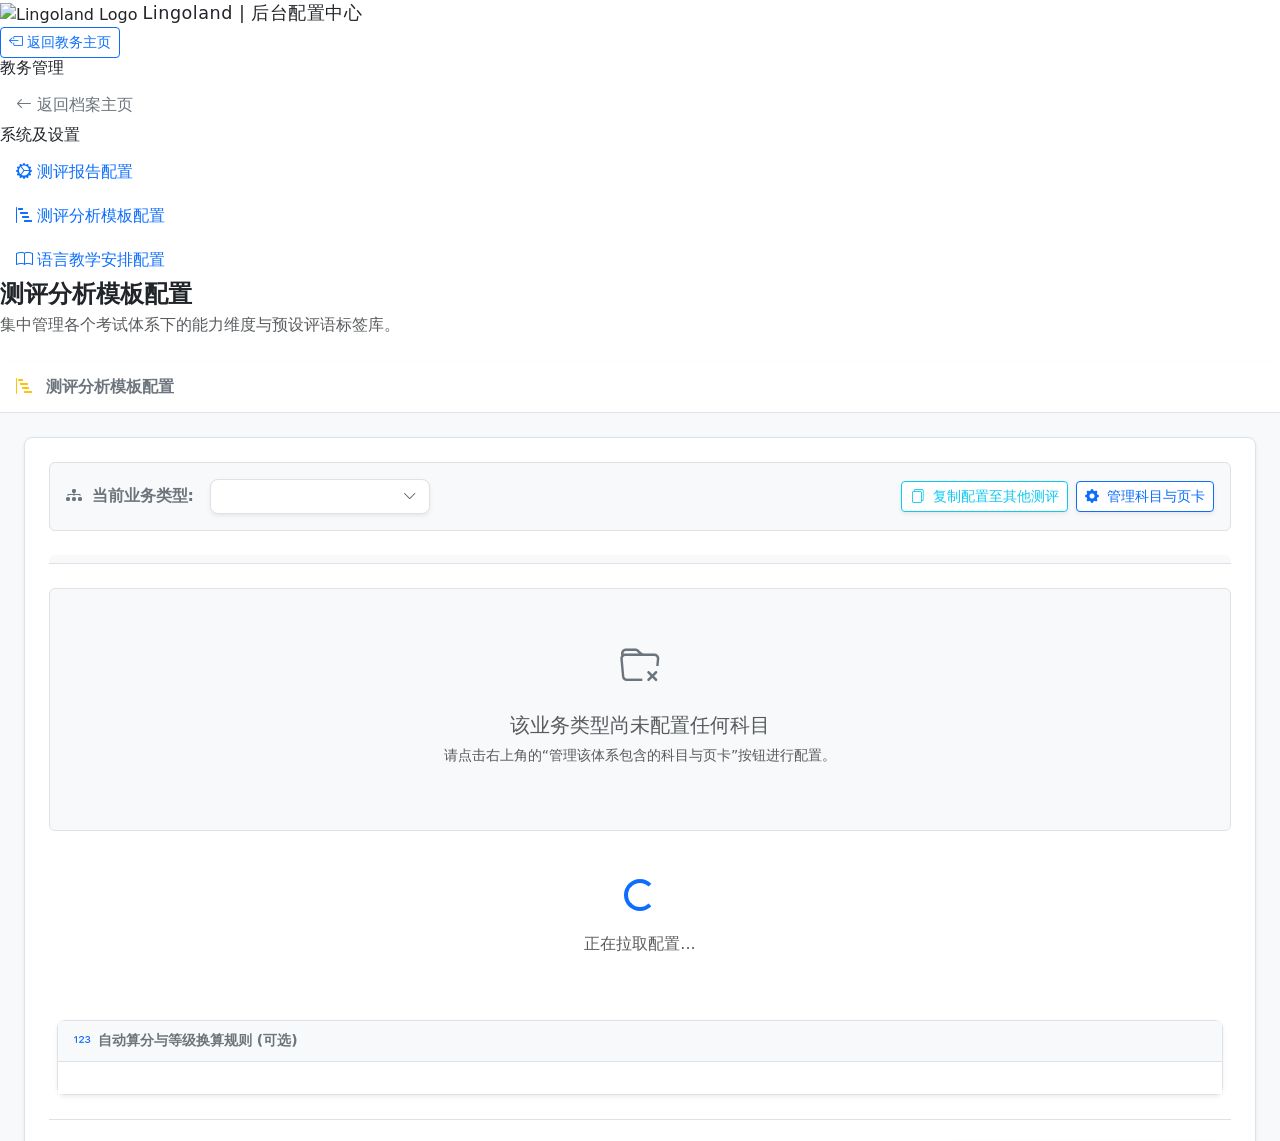
==== commit c21325c9: "chore: Change all displays of Yulu Education to Lingoland" ====
--- a/src/main/resources/templates/admin-analysis-templates.html
+++ b/src/main/resources/templates/admin-analysis-templates.html
@@ -27,7 +27,7 @@
         <header class="app-header">
             <div class="logo">
                 <img src="/images/lingoland_logo.jpg" alt="Lingoland Logo">
-                <span style="font-size: 1.1rem; letter-spacing: 0.5px;">语陆教育 | 后台配置中心</span>
+                <span style="font-size: 1.1rem; letter-spacing: 0.5px;">Lingoland | 后台配置中心</span>
             </div>
             <div class="header-actions">
                 <a href="/" class="btn btn-outline-primary btn-sm"><i class="bi bi-box-arrow-left"></i> 返回教务主页</a>
@@ -288,16 +288,8 @@
                                             </button>
                                         </div>
                                     </div>
-                                </div>
-
-                                </div>
-                            </div>
-                        </div>
-                    </div>
-                </div>
-
-                <!-- Copy Configuration Modal -->
-                <div class="modal fade" id="copyManagerModal" tabindex="-1" aria-hidden="true" x-data>
+<!-- Copy Configuration Modal -->
+                <div class="modal fade" id="copyManagerModal" tabindex="-1" aria-hidden="true" data-bs-focus="false">
                     <div class="modal-dialog modal-dialog-centered">
                         <div class="modal-content">
                             <div class="modal-header border-0 pb-0">
@@ -307,16 +299,16 @@
                             <div class="modal-body">
                                 <div class="alert alert-info py-2 small border-0 bg-opacity-10 bg-info">
                                     <i class="bi bi-info-circle-fill text-info me-1"></i>
-                                    这将会把当前 <strong x-text="document.querySelector('#panel-analysis')._x_dataStack[0].activeAssessmentType"></strong> 的全部科目、维度和成因分析标签，<strong>覆盖</strong>保存到下方选中的目标业务类型中。
+                                    这将会把当前 <strong x-text="activeAssessmentType"></strong> 的全部科目、维度和成因分析标签，<strong>覆盖</strong>保存到下方选中的目标业务类型中。
                                 </div>
                                 <h6 class="fw-bold mb-3 fs-6">选择目标类型：</h6>
                                 <div class="row g-2">
-                                    <template x-for="type in document.querySelector('#panel-analysis')._x_dataStack[0].assessmentTypes.filter(t => t.id !== document.querySelector('#panel-analysis')._x_dataStack[0].activeAssessmentType)" :key="type.id">
+                                    <template x-for="type in assessmentTypes.filter(t => t.id !== activeAssessmentType)" :key="type.id">
                                         <div class="col-6">
                                             <div class="form-check border rounded px-3 py-2 ms-0 d-flex align-items-center"
-                                                 :class="document.querySelector('#panel-analysis')._x_dataStack[0].selectedCopyTargets.includes(type.id) ? 'border-info bg-info bg-opacity-10' : ''">
+                                                 :class="selectedCopyTargets.includes(type.id) ? 'border-info bg-info bg-opacity-10' : ''">
                                                 <input class="form-check-input ms-0 me-2" type="checkbox" :value="type.id" :id="'target_' + type.id"
-                                                    x-model="document.querySelector('#panel-analysis')._x_dataStack[0].selectedCopyTargets">
+                                                    x-model="selectedCopyTargets">
                                                 <label class="form-check-label flex-grow-1" :for="'target_' + type.id" style="cursor: pointer;" x-text="type.name"></label>
                                             </div>
                                         </div>
@@ -325,10 +317,10 @@
                             </div>
                             <div class="modal-footer border-0 pt-0">
                                 <button type="button" class="btn btn-light" data-bs-dismiss="modal">取消</button>
-                                <button type="button" class="btn btn-info text-white shadow-sm" @click="document.querySelector('#panel-analysis')._x_dataStack[0].copyToSelectedTypes()" 
-                                        :disabled="document.querySelector('#panel-analysis')._x_dataStack[0].copying">
-                                    <span x-show="!document.querySelector('#panel-analysis')._x_dataStack[0].copying"><i class="bi bi-files me-1"></i> 确认覆盖</span>
-                                    <span x-show="document.querySelector('#panel-analysis')._x_dataStack[0].copying"><i class="spinner-border spinner-border-sm me-2"></i> 处理中...</span>
+                                <button type="button" class="btn btn-info text-white shadow-sm" @click="copyToSelectedTypes()" 
+                                        :disabled="copying">
+                                    <span x-show="!copying"><i class="bi bi-files me-1"></i> 确认覆盖</span>
+                                    <span x-show="copying"><i class="spinner-border spinner-border-sm me-2"></i> 处理中...</span>
                                 </button>
                             </div>
                         </div>
@@ -337,11 +329,11 @@
 
 
                 <!-- Subject Management Modal -->
-                <div class="modal fade" id="subjectManagerModal" tabindex="-1" aria-hidden="true" x-data>
+                <div class="modal fade" id="subjectManagerModal" aria-hidden="true" data-bs-focus="false">
                     <div class="modal-dialog modal-dialog-centered">
                         <div class="modal-content">
                             <div class="modal-header border-0 pb-0">
-                                <h5 class="modal-title fw-bold">管理业务体系 [ <span class="text-primary" x-text="document.querySelector('#panel-analysis')._x_dataStack[0].activeAssessmentType"></span> ] 包含的科目</h5>
+                                <h5 class="modal-title fw-bold">管理业务体系 [ <span class="text-primary" x-text="activeAssessmentType"></span> ] 包含的科目</h5>
                                 <button type="button" class="btn-close" data-bs-dismiss="modal" aria-label="Close"></button>
                             </div>
                             <div class="modal-body">
@@ -350,35 +342,43 @@
                                     增删科目仅影响当前所选体系。删除科目不会删除历史数据，但会使其无法在界面上配置。
                                 </div>
                                 <ul class="list-group list-group-flush mb-3 border rounded">
-                                    <template x-for="(st, index) in document.querySelector('#panel-analysis')._x_dataStack[0].editingTabs" :key="index">
+                                    <template x-for="(st, index) in editingTabs" :key="index">
                                         <li class="list-group-item d-flex justify-content-between align-items-center">
                                             <div>
                                                 <i class="bi text-primary me-2" :class="st.icon"></i>
                                                 <span class="fw-bold" x-text="st.name"></span>
-                                                <span class="badge bg-light text-secondary ms-2 font-monospace" x-text="st.key"></span>
                                             </div>
-                                            <button class="btn btn-sm btn-outline-danger border-0" @click="document.querySelector('#panel-analysis')._x_dataStack[0].removeSubject(index)">
+                                            <button class="btn btn-sm btn-outline-danger border-0" @click="removeSubject(index)">
                                                 <i class="bi bi-trash"></i>
                                             </button>
                                         </li>
                                     </template>
-                                    <template x-if="document.querySelector('#panel-analysis')._x_dataStack[0].editingTabs.length === 0">
+                                    <template x-if="editingTabs.length === 0">
                                         <li class="list-group-item text-muted text-center py-3">无科目</li>
                                     </template>
                                 </ul>
-                                <button class="btn btn-sm btn-outline-primary w-100 border-dashed" @click="document.querySelector('#panel-analysis')._x_dataStack[0].addSubject()">
+                                <button class="btn btn-sm btn-outline-primary w-100 border-dashed" @click="addSubject()">
                                     <i class="bi bi-plus"></i> 开通新页面科目
                                 </button>
                             </div>
                             <div class="modal-footer border-0 pt-0">
                                 <button type="button" class="btn btn-light" data-bs-dismiss="modal">取消</button>
-                                <button type="button" class="btn btn-primary px-4" @click="document.querySelector('#panel-analysis')._x_dataStack[0].saveSubjects()">保存并刷新</button>
+                                <button type="button" class="btn btn-primary px-4" @click="saveSubjects()">保存并刷新</button>
                             </div>
                         </div>
                     </div>
                 </div>
 
-            </main>
+            
+                                </div>
+
+                                </div>
+                            </div>
+                        </div>
+                    </div>
+                </div>
+
+                </main>
         </div>
     </div>    
     <script src="https://cdn.jsdelivr.net/npm/bootstrap@5.3.3/dist/js/bootstrap.bundle.min.js"></script>
